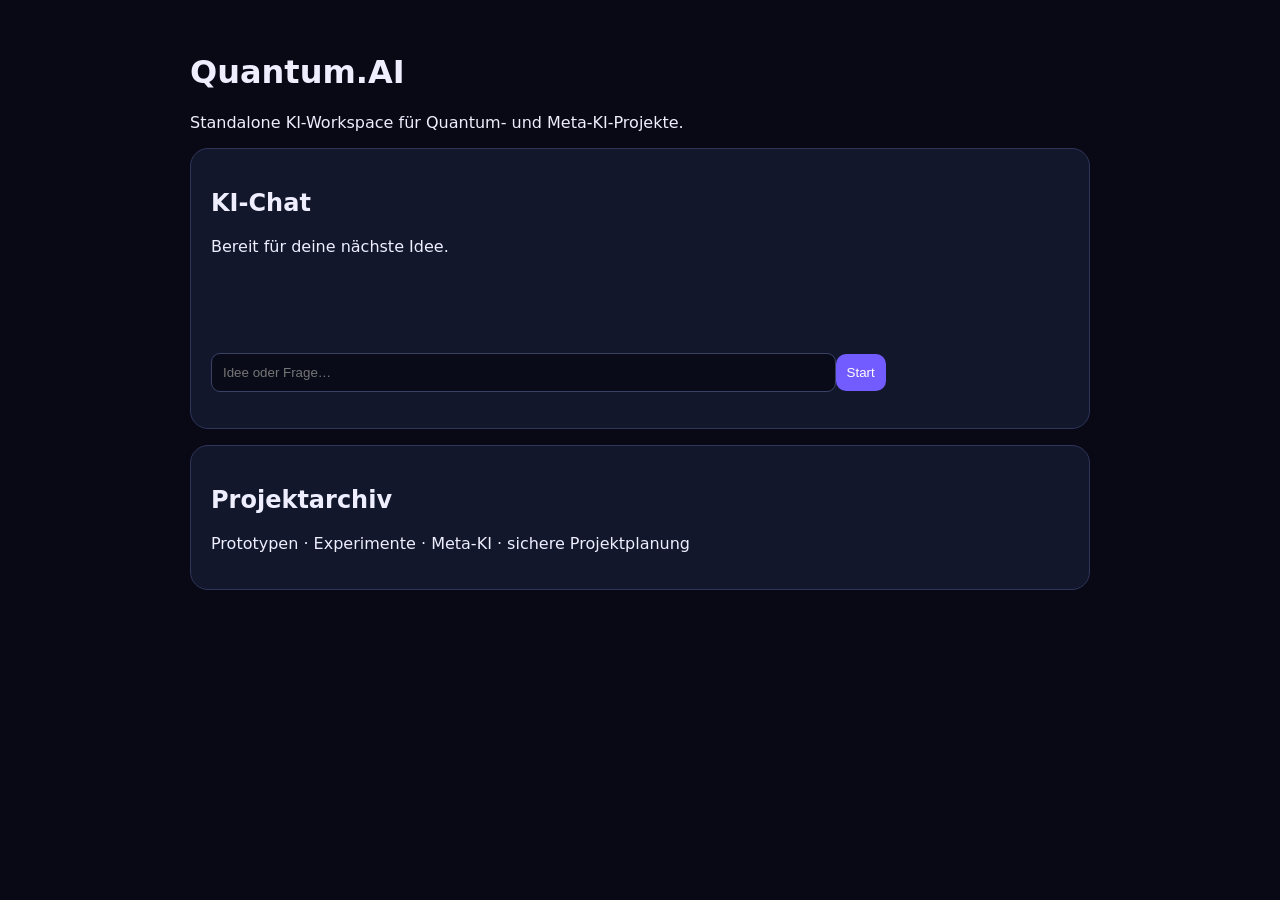
==== app/index.html @ 77cf1548 "feat: add standalone Quantum.AI app" ====
<!doctype html><html lang="de"><head><meta charset="utf-8"><meta name="viewport" content="width=device-width,initial-scale=1"><title>Quantum.AI App</title><style>body{margin:0;background:#080914;color:#eef;font:16px system-ui}main{max-width:900px;margin:auto;padding:32px}section{background:#12172b;border:1px solid #30365b;border-radius:18px;padding:20px;margin:16px 0}button{background:#725cff;color:#fff;border:0;border-radius:10px;padding:11px}input{width:70%;padding:11px;background:#090c18;color:#fff;border:1px solid #3a4165;border-radius:9px}#out{white-space:pre-wrap;min-height:100px}</style></head><body><main><h1>Quantum.AI</h1><p>Standalone KI-Workspace für Quantum- und Meta-KI-Projekte.</p><section><h2>KI-Chat</h2><div id="out">Bereit für deine nächste Idee.</div><p><input id="q" placeholder="Idee oder Frage…"><button onclick="go()">Start</button></p></section><section><h2>Projektarchiv</h2><p>Prototypen · Experimente · Meta-KI · sichere Projektplanung</p></section></main><script>function go(){const q=document.getElementById('q').value.trim();if(!q)return;document.getElementById('out').textContent='Eingabe: '+q+'\n\nQuantum.AI: Lokaler App-Modus aktiv. Ein externes KI-Backend kann über einen sicheren API-Endpunkt angebunden werden.';}</script></body></html>
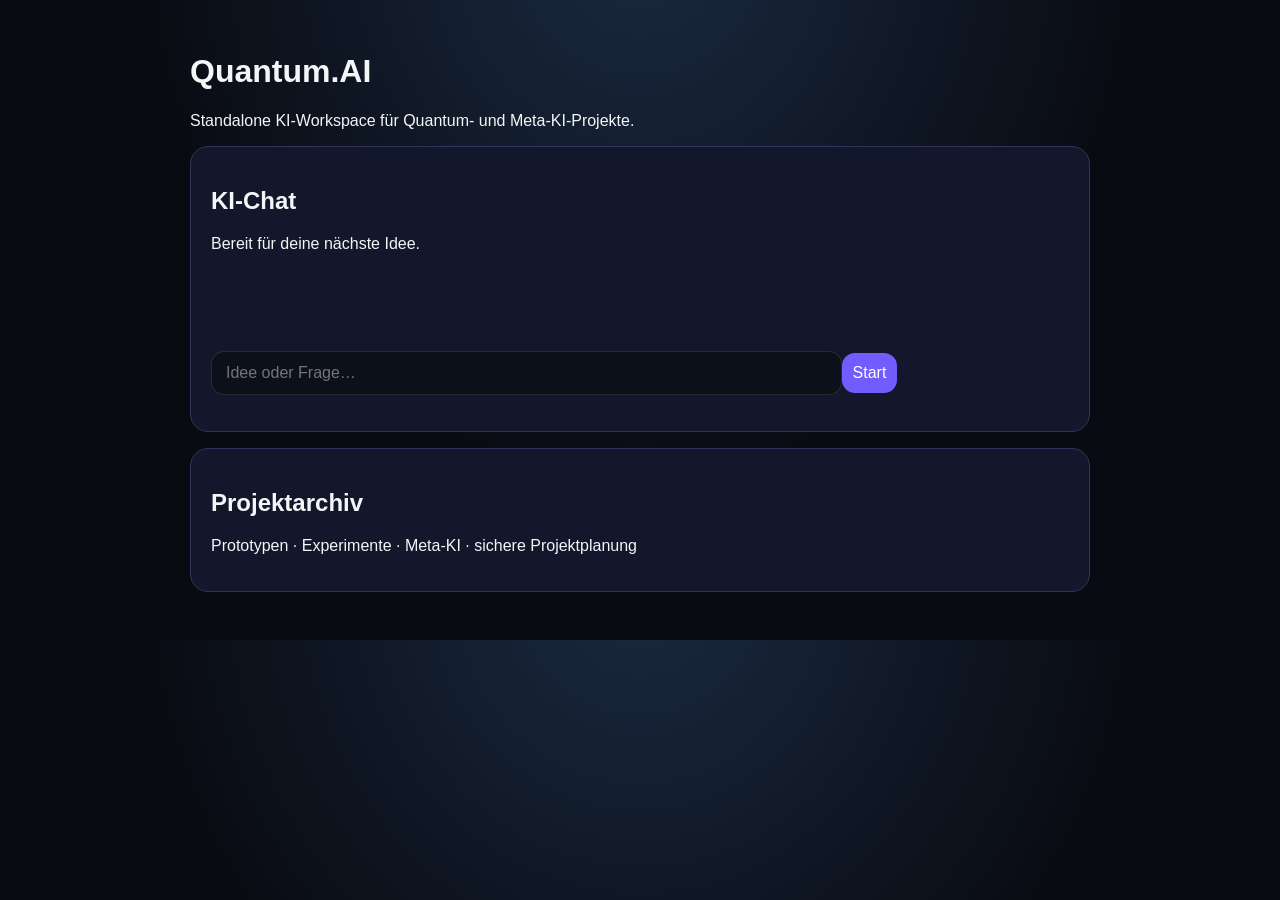
==== commit a4c8e87f: "Apply individual ChatGPT-inspired interface styling to Quantum AI" ====
--- a/app/index.html
+++ b/app/index.html
@@ -1 +1,5 @@
-<!doctype html><html lang="de"><head><meta charset="utf-8"><meta name="viewport" content="width=device-width,initial-scale=1"><title>Quantum.AI App</title><style>body{margin:0;background:#080914;color:#eef;font:16px system-ui}main{max-width:900px;margin:auto;padding:32px}section{background:#12172b;border:1px solid #30365b;border-radius:18px;padding:20px;margin:16px 0}button{background:#725cff;color:#fff;border:0;border-radius:10px;padding:11px}input{width:70%;padding:11px;background:#090c18;color:#fff;border:1px solid #3a4165;border-radius:9px}#out{white-space:pre-wrap;min-height:100px}</style></head><body><main><h1>Quantum.AI</h1><p>Standalone KI-Workspace für Quantum- und Meta-KI-Projekte.</p><section><h2>KI-Chat</h2><div id="out">Bereit für deine nächste Idee.</div><p><input id="q" placeholder="Idee oder Frage…"><button onclick="go()">Start</button></p></section><section><h2>Projektarchiv</h2><p>Prototypen · Experimente · Meta-KI · sichere Projektplanung</p></section></main><script>function go(){const q=document.getElementById('q').value.trim();if(!q)return;document.getElementById('out').textContent='Eingabe: '+q+'\n\nQuantum.AI: Lokaler App-Modus aktiv. Ein externes KI-Backend kann über einen sicheren API-Endpunkt angebunden werden.';}</script></body></html>+<!doctype html><html lang="de"><head><meta charset="utf-8"><meta name="viewport" content="width=device-width,initial-scale=1"><title>Quantum.AI App</title><style>body{margin:0;background:#080914;color:#eef;font:16px system-ui}main{max-width:900px;margin:auto;padding:32px}section{background:#12172b;border:1px solid #30365b;border-radius:18px;padding:20px;margin:16px 0}button{background:#725cff;color:#fff;border:0;border-radius:10px;padding:11px}input{width:70%;padding:11px;background:#090c18;color:#fff;border:1px solid #3a4165;border-radius:9px}#out{white-space:pre-wrap;min-height:100px}</style>
+<style id="chatgpt-inspired-ui">
+:root{--ui-accent:#5ea8ff;--ui-panel:#111521;--ui-bg:#090b12;--ui-line:rgba(255,255,255,.11);--ui-glow:#5ea8ff33;color-scheme:dark}html{scroll-behavior:smooth}body{background:radial-gradient(ellipse at 50% -10%,var(--ui-glow),transparent 55%),var(--ui-bg);color:#f4f5f7;font-family:Inter,-apple-system,BlinkMacSystemFont,"Segoe UI",sans-serif}button,input,textarea,select{font:inherit;border-radius:13px;transition:border-color .18s,box-shadow .18s,transform .18s}input,textarea,select{background:#0c101a;color:#f4f5f7;border:1px solid var(--ui-line);padding:12px 14px}input:focus,textarea:focus,select:focus{outline:none;border-color:var(--ui-accent);box-shadow:0 0 0 3px var(--ui-glow)}button{cursor:pointer}button:hover{border-color:var(--ui-accent);box-shadow:0 0 20px var(--ui-glow)}a{color:var(--ui-accent)}[class*=sidebar],aside,nav{backdrop-filter:blur(18px)}[class*=card],[class*=panel]{border-color:var(--ui-line);border-radius:17px}@media(max-width:760px){body{min-height:100dvh}main,.container{max-width:100%;box-sizing:border-box}input,textarea{max-width:100%;box-sizing:border-box}}
+</style>
+</head><body><main><h1>Quantum.AI</h1><p>Standalone KI-Workspace für Quantum- und Meta-KI-Projekte.</p><section><h2>KI-Chat</h2><div id="out">Bereit für deine nächste Idee.</div><p><input id="q" placeholder="Idee oder Frage…"><button onclick="go()">Start</button></p></section><section><h2>Projektarchiv</h2><p>Prototypen · Experimente · Meta-KI · sichere Projektplanung</p></section></main><script>function go(){const q=document.getElementById('q').value.trim();if(!q)return;document.getElementById('out').textContent='Eingabe: '+q+'\n\nQuantum.AI: Lokaler App-Modus aktiv. Ein externes KI-Backend kann über einen sicheren API-Endpunkt angebunden werden.';}</script></body></html>
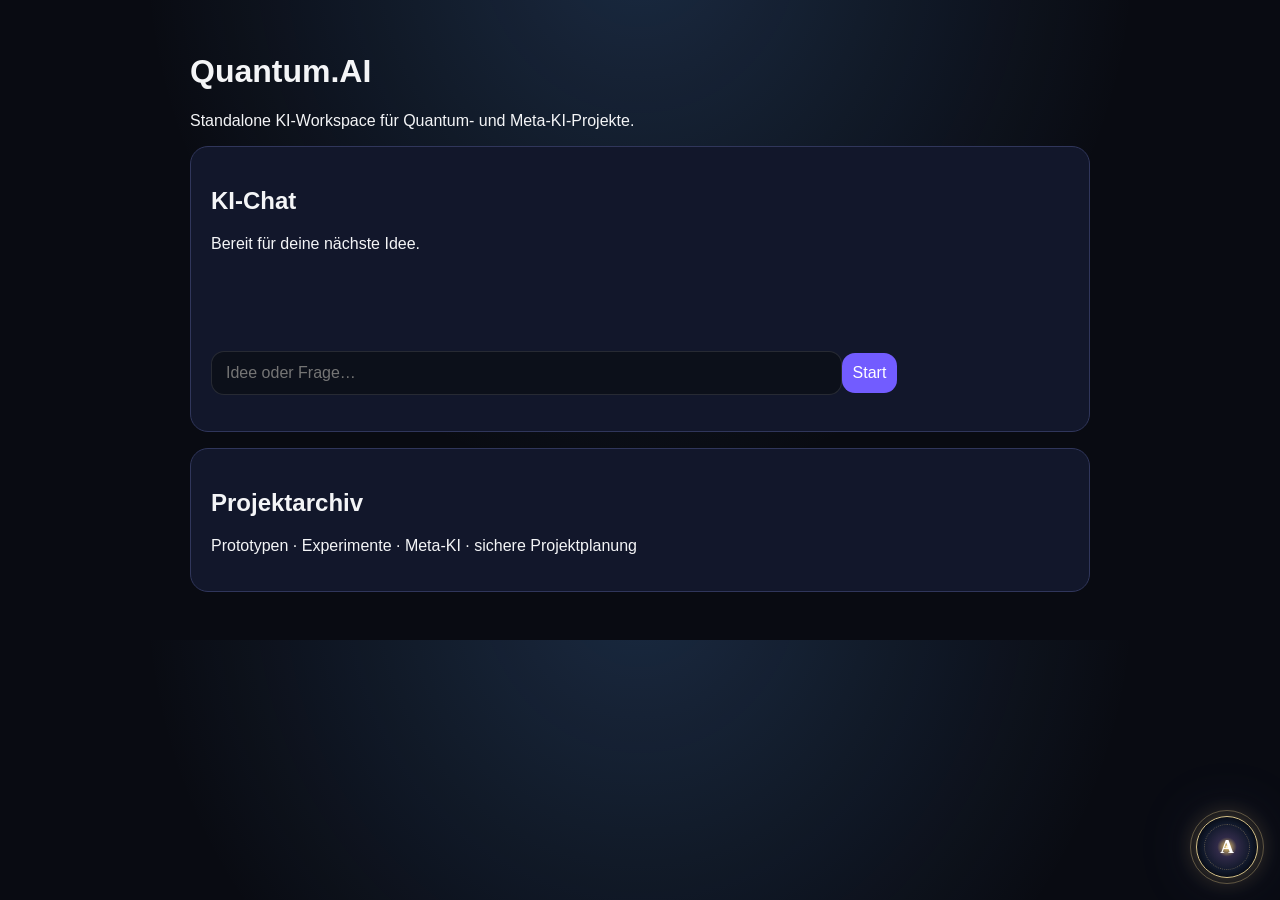
==== commit e114ca9e: "Use repository-local AITE bundle for offline-capable site UI" ====
--- a/app/index.html
+++ b/app/index.html
@@ -2,4 +2,5 @@
 <style id="chatgpt-inspired-ui">
 :root{--ui-accent:#5ea8ff;--ui-panel:#111521;--ui-bg:#090b12;--ui-line:rgba(255,255,255,.11);--ui-glow:#5ea8ff33;color-scheme:dark}html{scroll-behavior:smooth}body{background:radial-gradient(ellipse at 50% -10%,var(--ui-glow),transparent 55%),var(--ui-bg);color:#f4f5f7;font-family:Inter,-apple-system,BlinkMacSystemFont,"Segoe UI",sans-serif}button,input,textarea,select{font:inherit;border-radius:13px;transition:border-color .18s,box-shadow .18s,transform .18s}input,textarea,select{background:#0c101a;color:#f4f5f7;border:1px solid var(--ui-line);padding:12px 14px}input:focus,textarea:focus,select:focus{outline:none;border-color:var(--ui-accent);box-shadow:0 0 0 3px var(--ui-glow)}button{cursor:pointer}button:hover{border-color:var(--ui-accent);box-shadow:0 0 20px var(--ui-glow)}a{color:var(--ui-accent)}[class*=sidebar],aside,nav{backdrop-filter:blur(18px)}[class*=card],[class*=panel]{border-color:var(--ui-line);border-radius:17px}@media(max-width:760px){body{min-height:100dvh}main,.container{max-width:100%;box-sizing:border-box}input,textarea{max-width:100%;box-sizing:border-box}}
 </style>
-</head><body><main><h1>Quantum.AI</h1><p>Standalone KI-Workspace für Quantum- und Meta-KI-Projekte.</p><section><h2>KI-Chat</h2><div id="out">Bereit für deine nächste Idee.</div><p><input id="q" placeholder="Idee oder Frage…"><button onclick="go()">Start</button></p></section><section><h2>Projektarchiv</h2><p>Prototypen · Experimente · Meta-KI · sichere Projektplanung</p></section></main><script>function go(){const q=document.getElementById('q').value.trim();if(!q)return;document.getElementById('out').textContent='Eingabe: '+q+'\n\nQuantum.AI: Lokaler App-Modus aktiv. Ein externes KI-Backend kann über einen sicheren API-Endpunkt angebunden werden.';}</script></body></html>+</head><body><main><h1>Quantum.AI</h1><p>Standalone KI-Workspace für Quantum- und Meta-KI-Projekte.</p><section><h2>KI-Chat</h2><div id="out">Bereit für deine nächste Idee.</div><p><input id="q" placeholder="Idee oder Frage…"><button onclick="go()">Start</button></p></section><section><h2>Projektarchiv</h2><p>Prototypen · Experimente · Meta-KI · sichere Projektplanung</p></section></main><script>function go(){const q=document.getElementById('q').value.trim();if(!q)return;document.getElementById('out').textContent='Eingabe: '+q+'\n\nQuantum.AI: Lokaler App-Modus aktiv. Ein externes KI-Backend kann über einen sicheren API-Endpunkt angebunden werden.';}</script><script>window.AITE_CONFIG={persona:"tech",localModel:"qwen2.5:3b"};</script><script src="/static/aite/aite.js" defer></script>
+</body></html>
